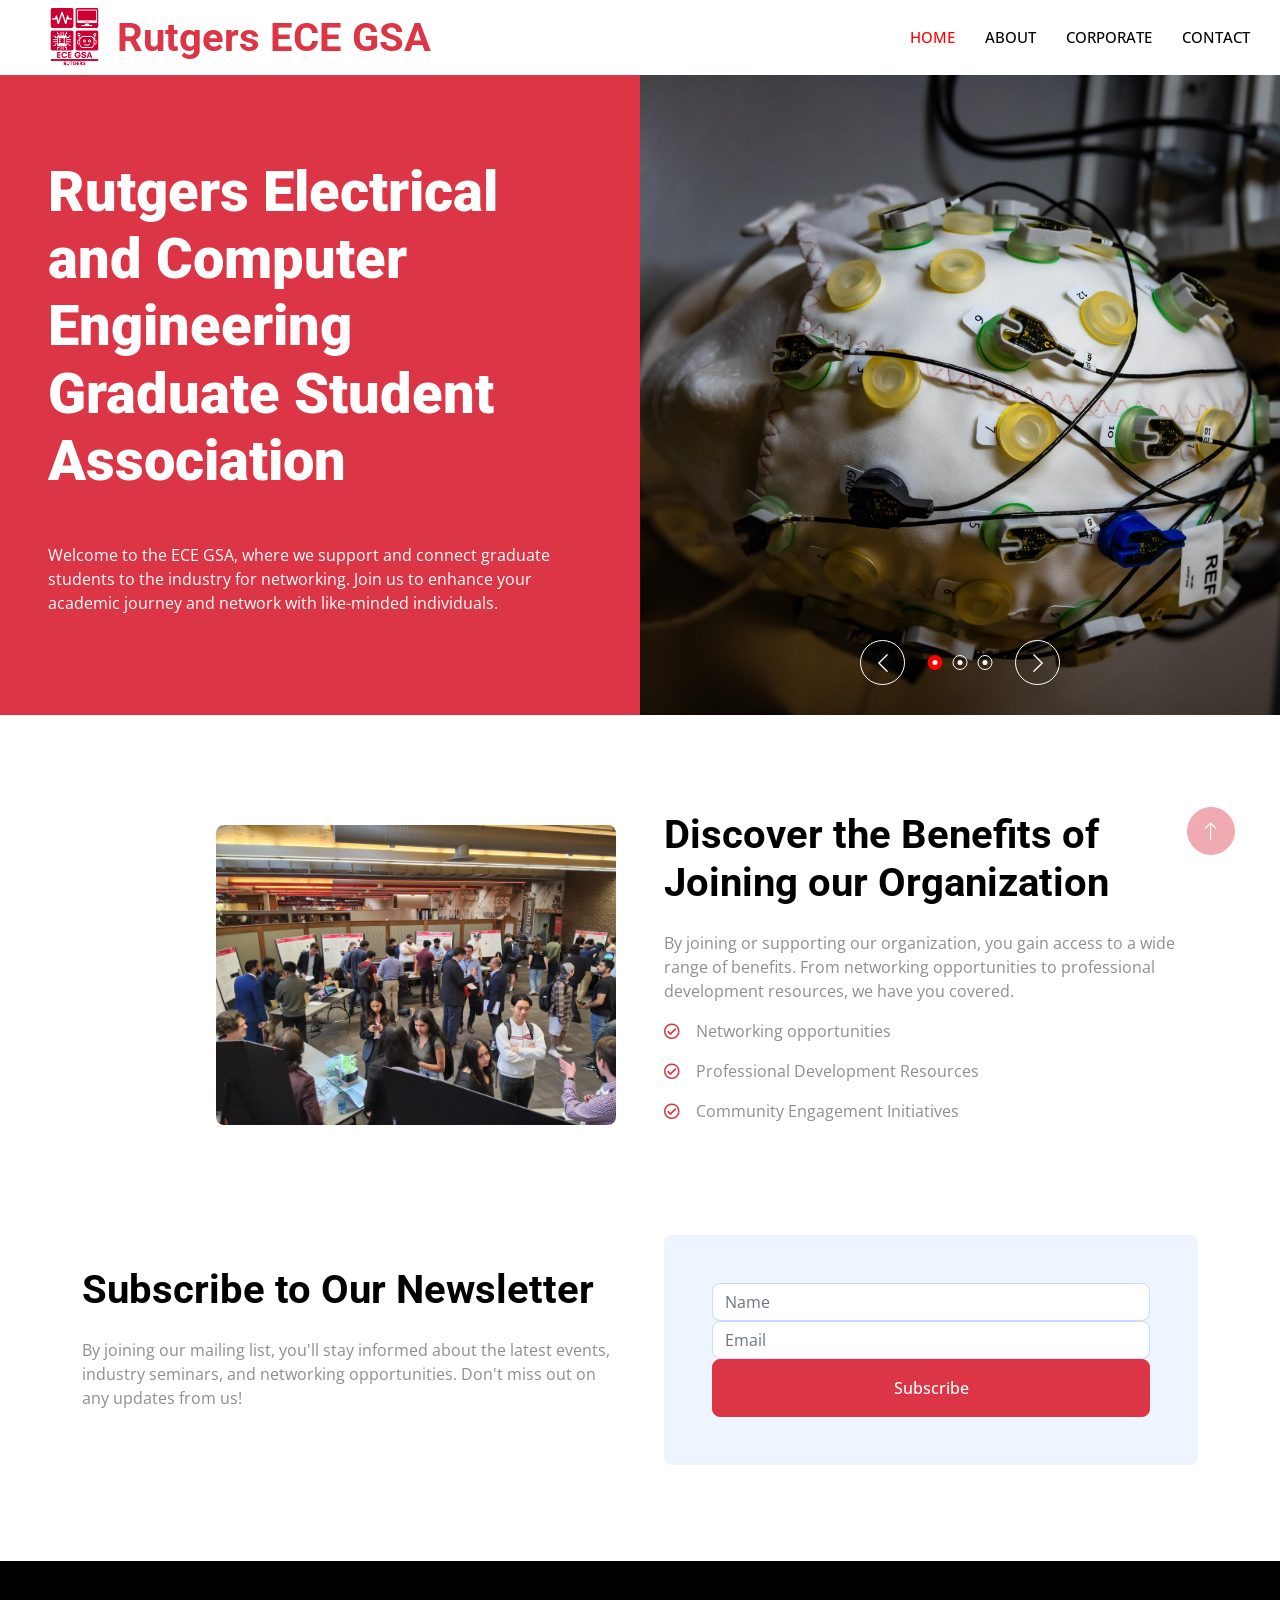
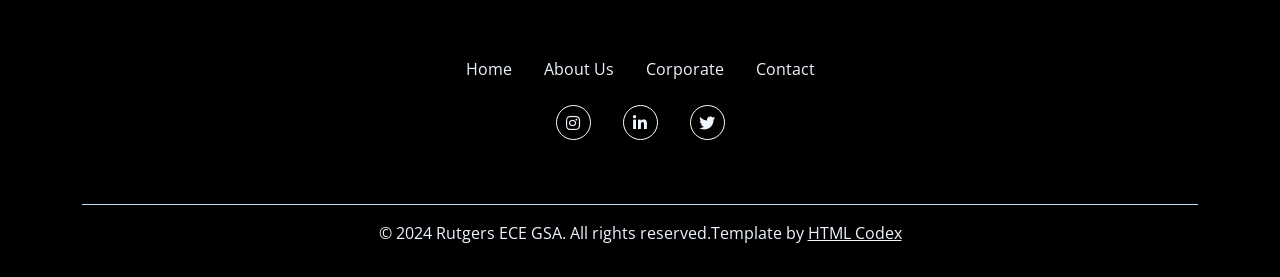
==== index.html @ 7c5e4875 "fix new tab show up bug" ====
<!DOCTYPE html>
<html lang="en">

<head>
    <meta charset="utf-8">
    <title>Rutgers ECE GSA</title>
    <meta content="width=device-width, initial-scale=1.0" name="viewport">
    <meta content="" name="keywords">
    <meta content="" name="description">

    <!-- Favicon -->
    <link href="img/favicon.ico" rel="icon">

    <!-- Google Web Fonts -->
    <link rel="preconnect" href="https://fonts.googleapis.com">
    <link rel="preconnect" href="https://fonts.gstatic.com" crossorigin>
    <link href="https://fonts.googleapis.com/css2?family=Open+Sans:wght@400;500&family=Roboto:wght@500;700;900&display=swap" rel="stylesheet"> 

    <!-- Icon Font Stylesheet -->
    <link href="https://cdnjs.cloudflare.com/ajax/libs/font-awesome/5.10.0/css/all.min.css" rel="stylesheet">
    <link href="https://cdn.jsdelivr.net/npm/bootstrap-icons@1.4.1/font/bootstrap-icons.css" rel="stylesheet">
    <!-- <link href="https://cdn.jsdelivr.net/npm/bootstrap-icons@1.4.1/font/bootstrap-icons.css" rel="stylesheet"> -->

    <!-- Libraries Stylesheet -->
    <link href="lib/animate/animate.min.css" rel="stylesheet">
    <link href="lib/owlcarousel/assets/owl.carousel.min.css" rel="stylesheet">
    <link href="lib/tempusdominus/css/tempusdominus-bootstrap-4.min.css" rel="stylesheet" />

    <!-- Customized Bootstrap Stylesheet -->
    <link href="css/bootstrap.min.css" rel="stylesheet">

    <!-- Template Stylesheet -->
    <link href="css/style.css" rel="stylesheet">
</head>

<body>
    <!-- Spinner Start -->
    <div id="spinner" class="show bg-white position-fixed translate-middle w-100 vh-100 top-50 start-50 d-flex align-items-center justify-content-center">
        <div class="spinner-grow text-danger" style="width: 3rem; height: 3rem;" role="status">
            <span class="sr-only">Loading...</span>
        </div>
    </div>
    <!-- Spinner End -->

    <!-- Navbar Start -->
    <nav class="navbar navbar-expand-lg bg-white navbar-light sticky-top p-0 wow fadeIn" data-wow-delay="0.1s">
        <a href="index.html" class="navbar-brand d-flex align-items-center px-4 px-lg-5">
            <img src="img/ECE GSA-Red.png" alt="Logo" style="height: 60px; width: auto;"> <!-- Replace with your image -->
            <h1 class="m-0 text-danger ms-3">Rutgers ECE GSA</h1>
        </a>
        <button type="button" class="navbar-toggler me-4" data-bs-toggle="collapse" data-bs-target="#navbarCollapse">
            <span class="navbar-toggler-icon"></span>
        </button>
        <div class="collapse navbar-collapse" id="navbarCollapse">
            <div class="navbar-nav ms-auto p-4 p-lg-0">
                <a href="index.html" class="nav-item nav-link active">Home</a>
                <a href="about.html" class="nav-item nav-link">About</a>
                <a href="corporate.html" class="nav-item nav-link">Corporate</a>
                <a href="contact.html" class="nav-item nav-link">Contact</a>
            </div>
        </div>
    </nav>
    <!-- Navbar End -->


    <!-- Header Start -->
    <div class="container-fluid header bg-danger p-0 mb-5">
        <div class="row g-0 align-items-center flex-column-reverse flex-lg-row">
            <div class="col-lg-6 p-5 wow fadeIn" data-wow-delay="0.1s">
                <h1 class="display-4 text-white mb-5">Rutgers Electrical and Computer Engineering Graduate Student Association</h1>
                <div class="text-white mb-1" data-wow-delay="0.5s">
                    <p>Welcome to the ECE GSA, where we support and connect graduate students to the industry for networking. Join us to enhance your academic journey and network with like-minded individuals.</p>
                </div>

            </div>
            <div class="col-lg-6 wow fadeIn" data-wow-delay="0.5s">
                <div class="owl-carousel header-carousel">
                    <div class="owl-carousel-item position-relative">
                        <img class="img-fluid" src="img/pic_from_rutgersECE1.jpg" alt="">
                        <div class="owl-carousel-text">
                            <!-- <h1 class="display-1 text-white mb-0">Cardiology</h1> -->
                        </div>
                    </div>
                    <div class="owl-carousel-item position-relative">
                        <img class="img-fluid" src="img/winlab.jpg" alt="">
                        <div class="owl-carousel-text">
                            <!-- <h1 class="display-1 text-white mb-0">Neurology</h1> -->
                        </div>
                    </div>
                    <div class="owl-carousel-item position-relative">
                        <img class="img-fluid" src="img/research.jpg" alt="">
                        <div class="owl-carousel-text">
                            <!-- <h1 class="display-1 text-white mb-0">Pulmonary</h1> -->
                        </div>
                    </div>
                </div>
            </div>
        </div>
    </div>
    <!-- Header End -->


    <!-- About Start -->
    <div class="container-xxl py-5">
        <div class="container">
            <div class="row g-5">
                <div class="col-lg-6 wow fadeIn" data-wow-delay="0.1s">
                    <div class="d-flex flex-column">
                        <img class="img-fluid rounded w-75 align-self-end" src="img/conference.jpeg" alt="">
                    </div>
                </div>
                <div class="col-lg-6 wow fadeIn" data-wow-delay="0.5s">
                    <h1 class="mb-4">Discover the Benefits of Joining our Organization</h1>
                    <p>By joining or supporting our organization, you gain access to a wide range of benefits. From networking opportunities to professional development resources, we have you covered.</p>
                    <p><i class="far fa-check-circle text-danger me-3"></i>Networking opportunities</p>
                    <p><i class="far fa-check-circle text-danger me-3"></i>Professional Development Resources</p>
                    <p><i class="far fa-check-circle text-danger me-3"></i>Community Engagement Initiatives</p>
                </div>
            </div>
        </div>
    </div>
    <!-- About End -->


    <!-- Newsletter Start -->
    <div class="container-xxl py-5">
        <div class="container">
            <div class="row g-5">
                <div class="col-lg-6 wow fadeInUp" data-wow-delay="0.1s">
                    <h1 class="mb-4">Subscribe to Our Newsletter</h1>
                    <p class="mb-4">By joining our mailing list, you'll stay informed about the latest events, industry seminars, and networking opportunities. Don't miss out on any updates from us!</p>
                </div>
                <div class="col-lg-6 wow fadeInUp" data-wow-delay="0.5s">
                    <div class="bg-light rounded h-100 d-flex align-items-center p-5">
                        <div id="mlb2-17141264" class="ml-form-embedContainer ml-subscribe-form ml-subscribe-form-17141264 w-100">
                            <div class="ml-form-align-center">
                                <div class="ml-form-embedWrapper embedForm">
                                    <div class="ml-form-embedBody ml-form-embedBodyDefault row-form">
                                        <form id="subscribeForm" class="ml-block-form" action="https://assets.mailerlite.com/jsonp/990956/forms/129483311116452917/subscribe" method="post">
                                            <div class="ml-form-formContent">
                                                <div class="ml-form-fieldRow">
                                                    <div class="ml-field-group ml-field-name">
                                                        <input aria-label="name" type="text" class="form-control" name="fields[name]" placeholder="Name" autocomplete="given-name">
                                                    </div>
                                                </div>
                                                <div class="ml-form-fieldRow ml-last-item">
                                                    <div class="ml-field-group ml-field-email ml-validate-email ml-validate-required">
                                                        <input aria-label="email" aria-required="true" type="email" class="form-control" name="fields[email]" placeholder="Email" autocomplete="email">
                                                    </div>
                                                </div>
                                            </div>
                                            <div class="ml-form-embedSubmit">
                                                <button type="submit" class="btn btn-danger w-100 py-3">Subscribe</button>
                                            </div>
                                        </form>
                                    </div>
                                    <div id="thankYouMessage" class="ml-form-successBody row-success" style="display: none;">
                                        <div class="ml-form-successContent">
                                            <h4>Thank you!</h4>
                                            <p>You have successfully subscribed to the Rutgers ECE GSA newsletter.</p>
                                        </div>
                                    </div>
                                </div>
                            </div>
                        </div>
                        <script src="https://groot.mailerlite.com/js/w/webforms.min.js?v2d8fb22bb5b3677f161552cd9e774127" type="text/javascript"></script>
                    </div>
                </div>
            </div>
        </div>
    </div>

    <!-- Custom JavaScript -->
    <script>
        document.getElementById("subscribeForm").addEventListener("submit", function(event) {
            event.preventDefault(); // Prevent default form submission

            // Collect form data
            const formData = new FormData(this);

            // Send form data using Fetch API
            fetch(this.action, {
                method: 'POST',
                body: formData,
                headers: {
                    'Accept': 'application/json'
                }
            })
            .then(response => response.json())
            .then(data => {
                if (data.success) {
                    // Hide the form
                    document.querySelector(".ml-form-embedBody").style.display = "none";
                    
                    // Show the thank you message
                    document.getElementById("thankYouMessage").style.display = "block";
                } else {
                    alert("There was an issue with your submission. Please try again.");
                }
            })
            .catch(error => {
                console.error('Error:', error);
                alert("There was an error submitting the form.");
            });
        });
    </script>



    <!-- Footer Start -->
    <div class="container-fluid bg-dark text-light footer mt-5 pt-5 wow fadeIn" data-wow-delay="0.1s">
        <div class="container py-5">
            <div class="d-flex justify-content-center mb-4">
                <a class="text-light mx-3" href="index.html">Home</a>
                <a class="text-light mx-3" href="about.html">About Us</a>
                <a class="text-light mx-3" href="corporate.html">Corporate</a>
                <a class="text-light mx-3" href="contact.html">Contact</a>
            </div>
            <div class="d-flex justify-content-center">
                <a class="btn btn-outline-light btn-social rounded-circle mx-3" href="https://www.instagram.com/rutgersecegsa/"><i class="fab fa-instagram"></i></a>
                <a class="btn btn-outline-light btn-social rounded-circle mx-3" href="https://www.linkedin.com/in/rutgersecegsa/"><i class="fab fa-linkedin-in"></i></a>
                <a class="btn btn-outline-light btn-social rounded-circle mx-3" href="https://x.com/Rutgersecegsa"><i class="fab fa-twitter"></i></a>
            </div>
        </div>
        <div class="container py-3">
            <div class="d-flex justify-content-center border-top pt-3">
                <p class="mb-0">&copy; 2024 Rutgers ECE GSA. All rights reserved.</p>
                <p>Template by <a href="https://htmlcodex.com" style="text-decoration: underline; color: inherit;">HTML Codex</a></p>
            </div>
        </div>
    </div>
    
    <!-- Footer End -->


    <!-- Back to Top -->
    <a href="#" class="btn btn-lg btn-danger btn-lg-square rounded-circle back-to-top"><i class="bi bi-arrow-up"></i></a>


    <!-- JavaScript Libraries -->
    <script src="https://code.jquery.com/jquery-3.4.1.min.js"></script>
    <script src="https://cdn.jsdelivr.net/npm/bootstrap@5.0.0/dist/js/bootstrap.bundle.min.js"></script>
    <script src="lib/wow/wow.min.js"></script>
    <script src="lib/easing/easing.min.js"></script>
    <script src="lib/waypoints/waypoints.min.js"></script>
    <script src="lib/counterup/counterup.min.js"></script>
    <script src="lib/owlcarousel/owl.carousel.min.js"></script>
    <script src="lib/tempusdominus/js/moment.min.js"></script>
    <script src="lib/tempusdominus/js/moment-timezone.min.js"></script>
    <script src="lib/tempusdominus/js/tempusdominus-bootstrap-4.min.js"></script>

    <!-- Template Javascript -->
    <script src="js/main.js"></script>
</body>

</html>
---- css/style.css ----
/********** Template CSS **********/
:root {
    --primary: #0463FA;
    --light: #EFF5FF;
    --dark: #000000;
    --danger: red; 
}

.bg-dark {
    background-color: #000000 !important; /* Set to black */
}

h1, h5 {
    color: #000000;
}

.email {
    font-size: 13px;
}

.profile-size {
    width: 500px;
    height: 600px;
}

.fw-medium {
    font-weight: 500 !important;
}

.fw-bold {
    font-weight: 700 !important;
}

.fw-black {
    font-weight: 900 !important;
}

.back-to-top {
    position: fixed;
    display: none;
    right: 45px;
    bottom: 45px;
    z-index: 99;
}


/*** Spinner ***/
#spinner {
    opacity: 0;
    visibility: hidden;
    transition: opacity .5s ease-out, visibility 0s linear .5s;
    z-index: 99999;
}

#spinner.show {
    transition: opacity .5s ease-out, visibility 0s linear 0s;
    visibility: visible;
    opacity: 1;
}


/*** Button ***/
.btn {
    font-weight: 500;
    transition: .5s;
}

.btn.btn-primary,
.btn.btn-secondary {
    color: #FFFFFF;
}

.btn-square {
    width: 38px;
    height: 38px;
}

.btn-sm-square {
    width: 32px;
    height: 32px;
}

.btn-lg-square {
    width: 48px;
    height: 48px;
}

.btn-square,
.btn-sm-square,
.btn-lg-square {
    padding: 0;
    display: flex;
    align-items: center;
    justify-content: center;
    font-weight: normal;
}


/*** Navbar ***/
.navbar .dropdown-toggle::after {
    border: none;
    content: "\f107";
    font-family: "Font Awesome 5 Free";
    font-weight: 900;
    vertical-align: middle;
    margin-left: 8px;
}

.navbar .navbar-nav .nav-link {
    margin-right: 30px;
    padding: 25px 0;
    color: #FFFFFF;
    font-size: 15px;
    font-weight: 500;
    text-transform: uppercase;
    outline: none;
}

.navbar .navbar-nav .nav-link:hover,
.navbar .navbar-nav .nav-link.active {
    color: var(--danger);
}

@media (max-width: 991.98px) {
    .navbar .navbar-nav .nav-link  {
        margin-right: 0;
        padding: 10px 0;
    }

    .navbar .navbar-nav {
        border-top: 1px solid #EEEEEE;
    }
}

.navbar .navbar-brand,
.navbar a.btn {
    height: 75px;
}

.navbar .navbar-nav .nav-link {
    color: var(--dark);
    font-weight: 500;
}

.navbar.sticky-top {
    top: -100px;
    transition: .5s;
}

@media (min-width: 992px) {
    .navbar .nav-item .dropdown-menu {
        display: block;
        border: none;
        margin-top: 0;
        top: 150%;
        opacity: 0;
        visibility: hidden;
        transition: .5s;
    }

    .navbar .nav-item:hover .dropdown-menu {
        top: 100%;
        visibility: visible;
        transition: .5s;
        opacity: 1;
    }
}


/*** Header ***/
.header-carousel .owl-carousel-text {
    position: absolute;
    width: 100%;
    height: 100%;
    padding: 3rem;
    top: 0;
    left: 0;
    display: flex;
    align-items: center;
    justify-content: center;
    text-shadow: 0 0 30px rgba(0, 0, 0, .1);
}

.header-carousel .owl-nav {
    position: absolute;
    width: 200px;
    height: 45px;
    bottom: 30px;
    left: 50%;
    transform: translateX(-50%);
    display: flex;
    justify-content: space-between;
}

.header-carousel .owl-nav .owl-prev,
.header-carousel .owl-nav .owl-next {
    width: 45px;
    height: 45px;
    display: flex;
    align-items: center;
    justify-content: center;
    color: #FFFFFF;
    background: transparent;
    border: 1px solid #FFFFFF;
    border-radius: 45px;
    font-size: 22px;
    transition: .5s;
}

.header-carousel .owl-nav .owl-prev:hover,
.header-carousel .owl-nav .owl-next:hover {
    background: var(--danger);
    border-color: var(--danger);
}

.header-carousel .owl-dots {
    position: absolute;
    height: 45px;
    bottom: 30px;
    left: 50%;
    transform: translateX(-50%);
    display: flex;
    align-items: center;
    justify-content: center;
}

.header-carousel .owl-dot {
    position: relative;
    display: inline-block;
    margin: 0 5px;
    width: 15px;
    height: 15px;
    background: transparent;
    border: 1px solid #FFFFFF;
    border-radius: 15px;
    transition: .5s;
}

.header-carousel .owl-dot::after {
    position: absolute;
    content: "";
    width: 5px;
    height: 5px;
    top: 4px;
    left: 4px;
    background: #FFFFFF;
    border-radius: 5px;
}

.header-carousel .owl-dot.active {
    background: var(--danger);
    border-color: var(--danger);
}

.page-header {
    position: relative;
    background: url(../img/header-aboutUs.jpg) top center no-repeat;
    background-size: cover;
    text-shadow: 0 0 30px rgba(0, 0, 0, .1);
    display: flex;
    align-items: center;
    justify-content: center;
    text-align: center;
}

.page-header::before {
    content: "";
    position: absolute;
    top: 0;
    left: 0;
    width: 100%;
    height: 100%;
    background: rgba(0, 0, 0, 0.5); /* Adjust the opacity as needed */
    z-index: 1;
}

.page-header .container {
    position: relative;
    z-index: 2;
    display: flex;
    flex-direction: column;
    align-items: center;
}

.corporate-header {
    background: url(../img/header-corporate.jpg) top center no-repeat;
    background-size: cover;
}

.contact-header {
    background: url(../img/header-contact.png) top center no-repeat;
    background-size: cover;
}

.breadcrumb-item + .breadcrumb-item::before {
    color: var(--light);
}


.logo-spacing {
    padding: 10px; /* Adjust padding as needed */
    max-width: 100%;
    height: auto;
}

.container .row {
    display: flex;
    flex-wrap: wrap;
    justify-content: center;
    align-items: center;
}

@media (max-width: 991.98px) {
    .logo-spacing {
        padding: 5px; /* Adjust padding as needed for smaller screens */
        max-width: 50%; /* Reduce size on smaller screens */
    }
}

@media (max-width: 767.98px) {
    .logo-spacing {
        padding: 2px; /* Further reduce padding for very small screens */
        max-width: 50%; /* Further reduce size for very small screens */
    }
}


/*** Service ***/
.service-item {
    transition: .5s;
}

.service-item:hover {
    margin-top: -10px;
    box-shadow: 0 .5rem 1.5rem rgba(0, 0, 0, .08);
}

.service-item .btn {
    width: 40px;
    height: 40px;
    display: inline-flex;
    align-items: center;
    background: #FFFFFF;
    border-radius: 40px;
    white-space: nowrap;
    overflow: hidden;
    transition: .5s;
}

.service-item:hover .btn {
    width: 140px;
}

/* add */
.logo-spacing {
    margin: 0 20px; /* Adjust this value to increase or decrease spacing */
}


/*** Feature ***/
@media (min-width: 992px) {
    .container.feature {
        max-width: 100% !important;
    }

    .feature-text  {
        padding-left: calc(((100% - 960px) / 2) + .75rem);
    }
}

@media (min-width: 1200px) {
    .feature-text  {
        padding-left: calc(((100% - 1140px) / 2) + .75rem);
    }
}

@media (min-width: 1400px) {
    .feature-text  {
        padding-left: calc(((100% - 1320px) / 2) + .75rem);
    }
}


/*** Team ***/
.team-item img {
    position: relative;
    top: 0;
    transition: .5s;
}

.team-item:hover img {
    top: -30px;
}

.team-item .team-text {
    position: relative;
    height: 100px;
    transition: .5s;
}

.team-item:hover .team-text {
    margin-top: -60px;
    height: 160px;
}

.team-item .team-text .team-social {
    opacity: 0;
    transition: .5s;
}

.team-item:hover .team-text .team-social {
    opacity: 1;
}

.team-item .team-social .btn {
    display: inline-flex;
    color: var(--danger);
    background: #FFFFFF;
    border-radius: 40px;
}

.team-item .team-social .btn:hover {
    color: #FFFFFF;
    background: var(--danger);
}


/*** Appointment ***/
.bootstrap-datetimepicker-widget.bottom {
    top: auto !important;
}

.bootstrap-datetimepicker-widget .table * {
    border-bottom-width: 0px;
}

.bootstrap-datetimepicker-widget .table th {
    font-weight: 500;
}

.bootstrap-datetimepicker-widget.dropdown-menu {
    padding: 10px;
    border-radius: 2px;
}

.bootstrap-datetimepicker-widget table td.active,
.bootstrap-datetimepicker-widget table td.active:hover {
    background: var(--danger);
}

.bootstrap-datetimepicker-widget table td.today::before {
    border-bottom-color: var(--danger);
}


/*** Testimonial ***/
.testimonial-carousel::before {
    position: absolute;
    content: "";
    top: 0;
    left: 0;
    height: 100%;
    width: 0;
    background: linear-gradient(to right, rgba(255, 255, 255, 1) 0%, rgba(255, 255, 255, 0) 100%);
    z-index: 1;
}

.testimonial-carousel::after {
    position: absolute;
    content: "";
    top: 0;
    right: 0;
    height: 100%;
    width: 0;
    background: linear-gradient(to left, rgba(255, 255, 255, 1) 0%, rgba(255, 255, 255, 0) 100%);
    z-index: 1;
}

@media (min-width: 768px) {
    .testimonial-carousel::before,
    .testimonial-carousel::after {
        width: 200px;
    }
}

@media (min-width: 992px) {
    .testimonial-carousel::before,
    .testimonial-carousel::after {
        width: 300px;
    }
}

.testimonial-carousel .owl-item .testimonial-text {
    background: var(--light);
    transform: scale(.8);
    transition: .5s;
}

.testimonial-carousel .owl-item.center .testimonial-text {
    background: var(--danger);
    transform: scale(1);
}

.testimonial-carousel .owl-item .testimonial-text *,
.testimonial-carousel .owl-item .testimonial-item img {
    transition: .5s;
}

.testimonial-carousel .owl-item.center .testimonial-text * {
    color: var(--light) !important;
}

.testimonial-carousel .owl-item.center .testimonial-item img {
    background: var(--danger) !important;
} 

.testimonial-carousel .owl-nav {
    position: absolute;
    width: 350px;
    top: 15px;
    left: 50%;
    transform: translateX(-50%);
    display: flex;
    justify-content: space-between;
    opacity: 0;
    transition: .5s;
    z-index: 1;
}

.testimonial-carousel:hover .owl-nav {
    width: 300px;
    opacity: 1;
}

.testimonial-carousel .owl-nav .owl-prev,
.testimonial-carousel .owl-nav .owl-next {
    position: relative;
    color: var(--danger);
    font-size: 45px;
    transition: .5s;
}

.testimonial-carousel .owl-nav .owl-prev:hover,
.testimonial-carousel .owl-nav .owl-next:hover {
    color: var(--dark);
}


/*** Footer ***/
.footer .btn.btn-social {
    margin-right: 5px;
    width: 35px;
    height: 35px;
    display: flex;
    align-items: center;
    justify-content: center;
    color: var(--light);
    border: 1px solid #FFFFFF;
    transition: .3s;
}

.footer .btn.btn-social:hover {
    color: var(--danger);
}

.footer .btn.btn-link {
    display: block;
    margin-bottom: 5px;
    padding: 0;
    text-align: left;
    color: #FFFFFF;
    font-size: 15px;
    font-weight: normal;
    text-transform: capitalize;
    transition: .3s;
}

.footer .btn.btn-link::before {
    position: relative;
    content: "\f105";
    font-family: "Font Awesome 5 Free";
    font-weight: 900;
    margin-right: 10px;
}

.footer .btn.btn-link:hover {
    color: var(--danger);
    letter-spacing: 1px;
    box-shadow: none;
}

.footer .copyright {
    padding: 25px 0;
    font-size: 15px;
    border-top: 1px solid rgba(256, 256, 256, .1);
}

.footer .copyright a {
    color: var(--light);
}

.footer .copyright a:hover {
    color: var(--danger);
}
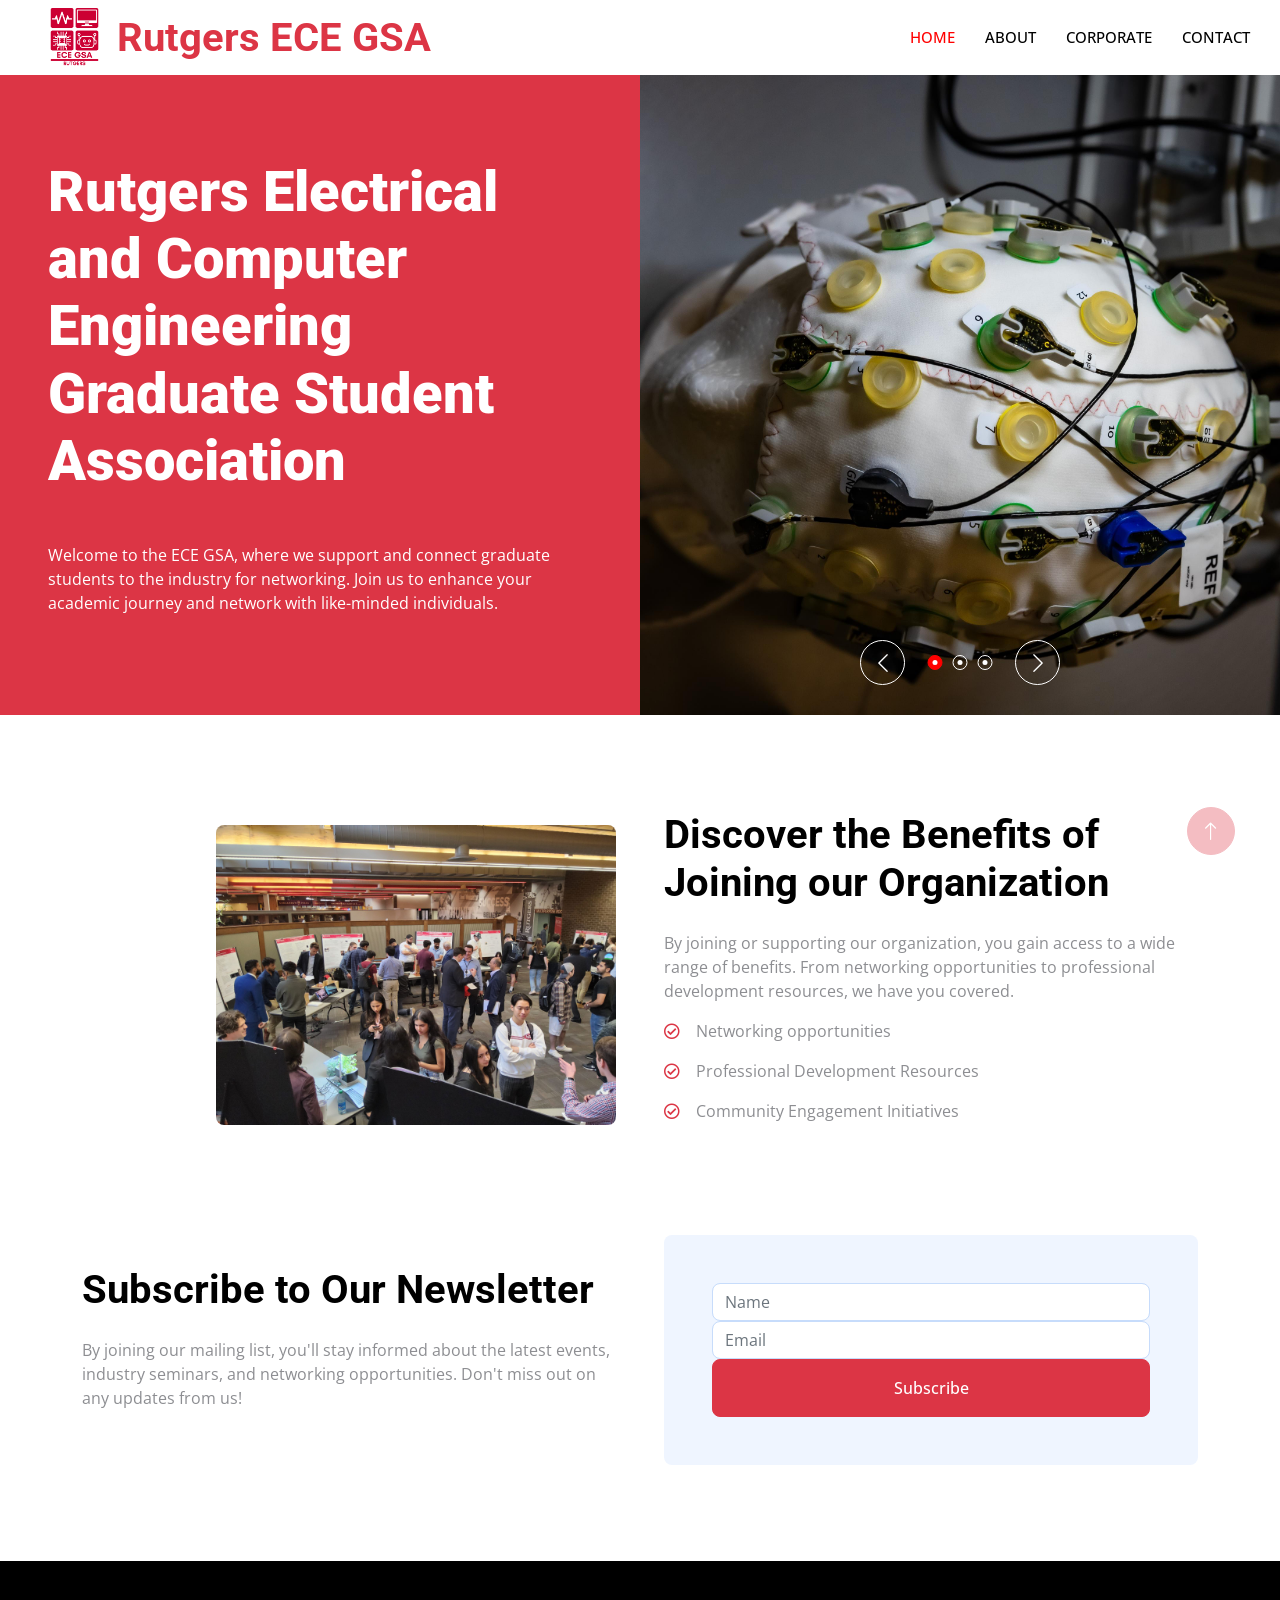
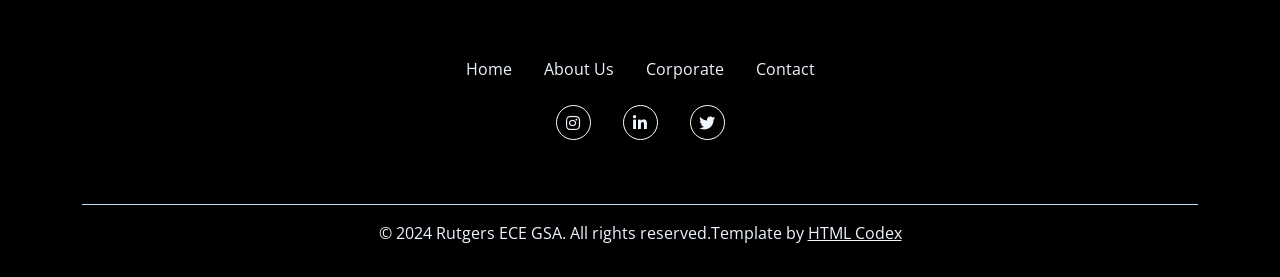
==== commit b64a290c: "fix logo size" ====
--- a/index.html
+++ b/index.html
@@ -43,7 +43,7 @@
     <!-- Spinner End -->
 
     <!-- Navbar Start -->
-    <nav class="navbar navbar-expand-lg bg-white navbar-light sticky-top p-0 wow fadeIn" data-wow-delay="0.1s">
+    <nav class="navbar navbar-expand-md bg-white navbar-light sticky-top p-0 wow fadeIn" data-wow-delay="0.1s">
         <a href="index.html" class="navbar-brand d-flex align-items-center px-4 px-lg-5">
             <img src="img/ECE GSA-Red.png" alt="Logo" style="height: 60px; width: auto;"> <!-- Replace with your image -->
             <h1 class="m-0 text-danger ms-3">Rutgers ECE GSA</h1>
--- a/css/style.css
+++ b/css/style.css
@@ -601,4 +601,15 @@
 
 .footer .copyright a:hover {
     color: var(--danger);
+}
+
+@media (max-width: 576px) {
+    .navbar-brand img {
+        height: 40px; /* Adjust this value if needed */
+        width: auto;
+    }
+
+    .navbar-brand h1 {
+        font-size: 1.5rem; /* Adjust font size if necessary */
+    }
 }
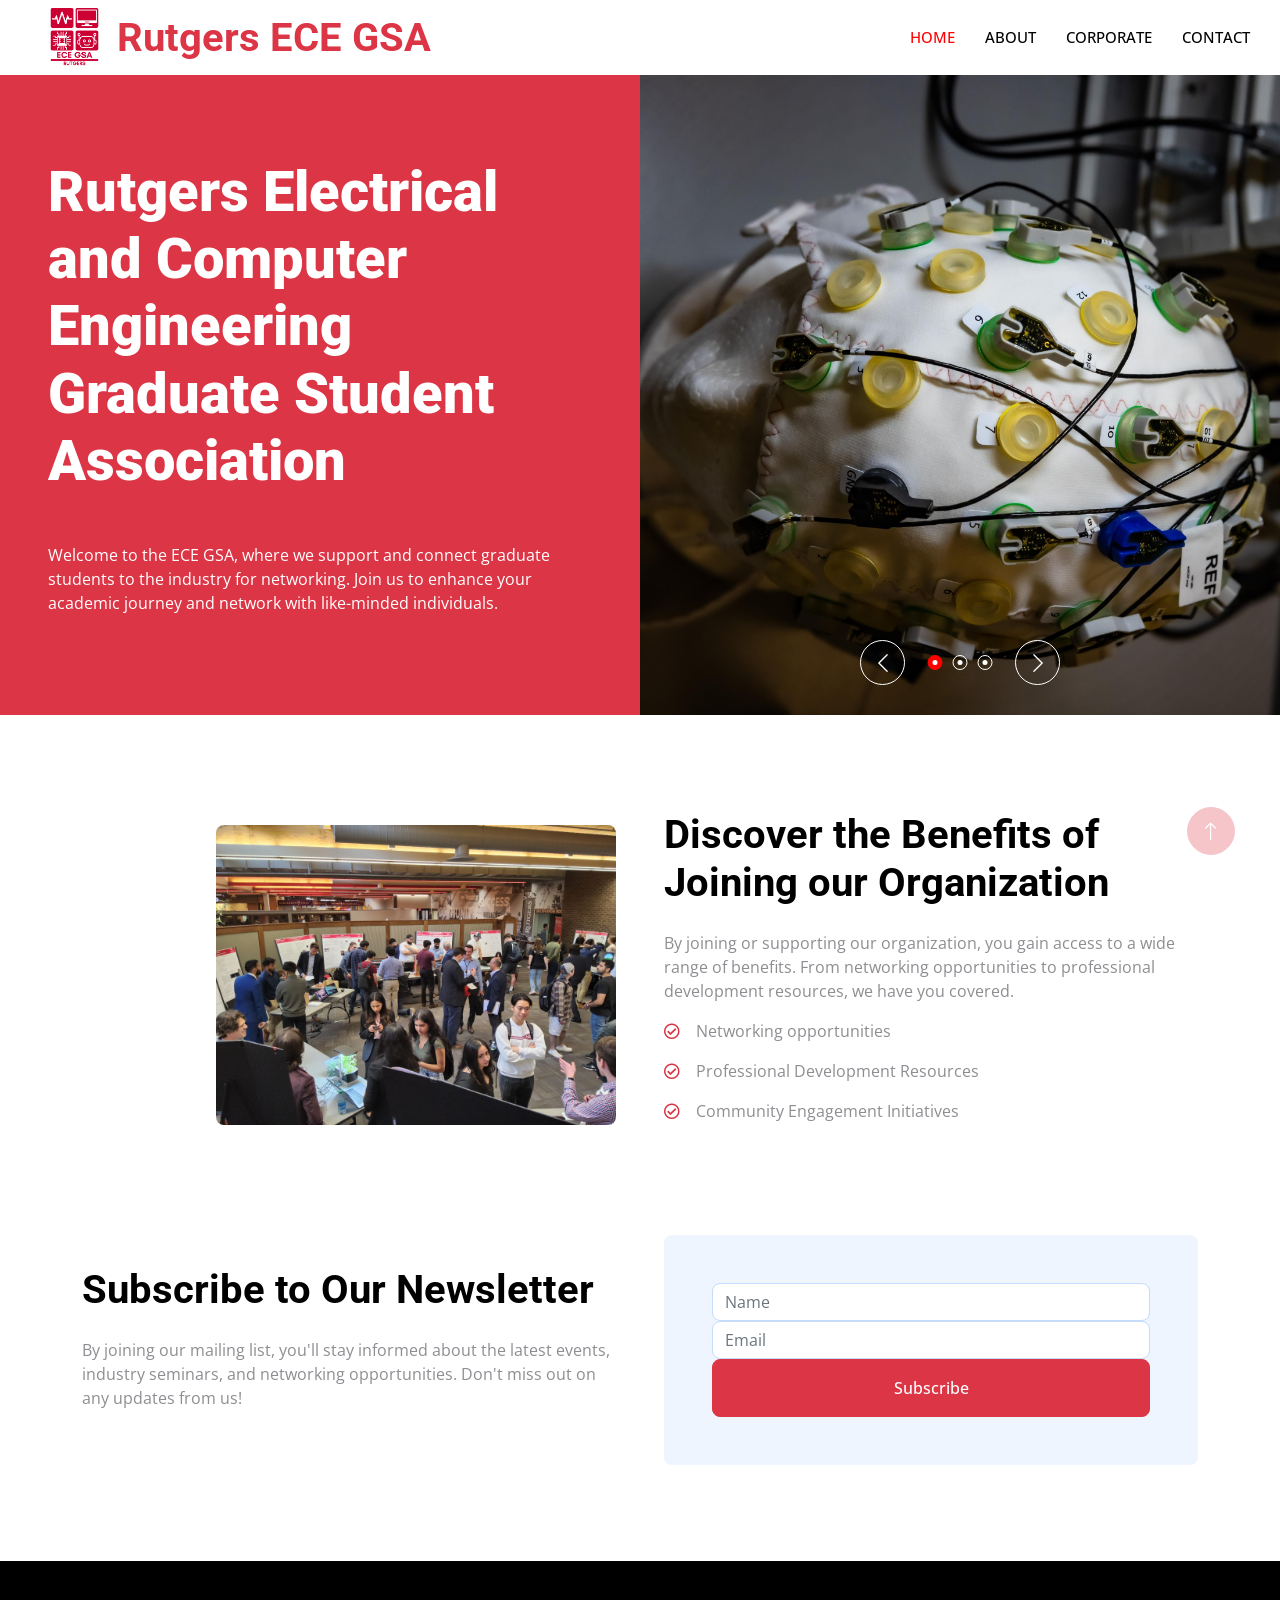
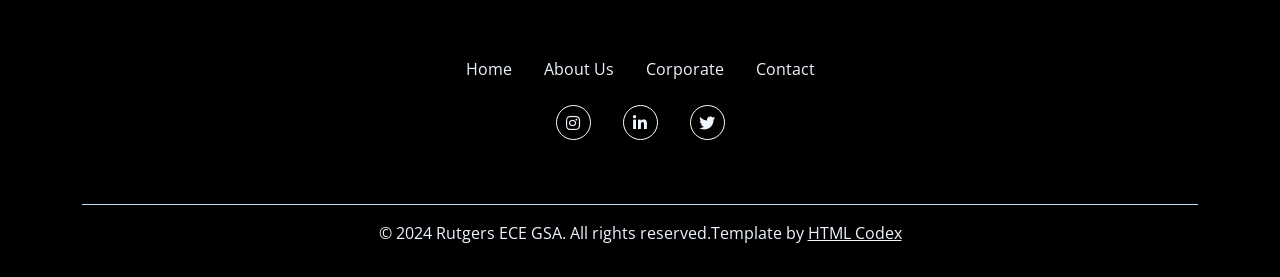
==== commit cea5d2f4: "update CS pic and replace index image" ====
--- a/index.html
+++ b/index.html
@@ -88,7 +88,7 @@
                         </div>
                     </div>
                     <div class="owl-carousel-item position-relative">
-                        <img class="img-fluid" src="img/research.jpg" alt="">
+                        <img class="img-fluid" src="img/orientation.jpg" alt="">
                         <div class="owl-carousel-text">
                             <!-- <h1 class="display-1 text-white mb-0">Pulmonary</h1> -->
                         </div>
--- a/css/style.css
+++ b/css/style.css
@@ -129,6 +129,29 @@
 
     .navbar .navbar-nav {
         border-top: 1px solid #EEEEEE;
+    }
+}
+
+@media (max-width: 576px) {
+    .navbar-brand {
+        display: flex;
+        align-items: center;
+        justify-content: flex-start; /* Align logo and text tightly */
+        width: 100%; /* Ensure the brand container takes full width */
+    }
+
+    .navbar-brand img {
+        height: 30px; /* Adjust logo size */
+        width: auto;
+    }
+
+    .navbar-brand h1 {
+        font-size: 1.25rem; /* Adjust font size */
+        margin-left: 0; /* No spacing between logo and text */
+    }
+
+    .navbar-toggler {
+        margin-left: auto; /* Push the toggler button to the right */
     }
 }
 
@@ -601,15 +624,4 @@
 
 .footer .copyright a:hover {
     color: var(--danger);
-}
-
-@media (max-width: 576px) {
-    .navbar-brand img {
-        height: 40px; /* Adjust this value if needed */
-        width: auto;
-    }
-
-    .navbar-brand h1 {
-        font-size: 1.5rem; /* Adjust font size if necessary */
-    }
 }
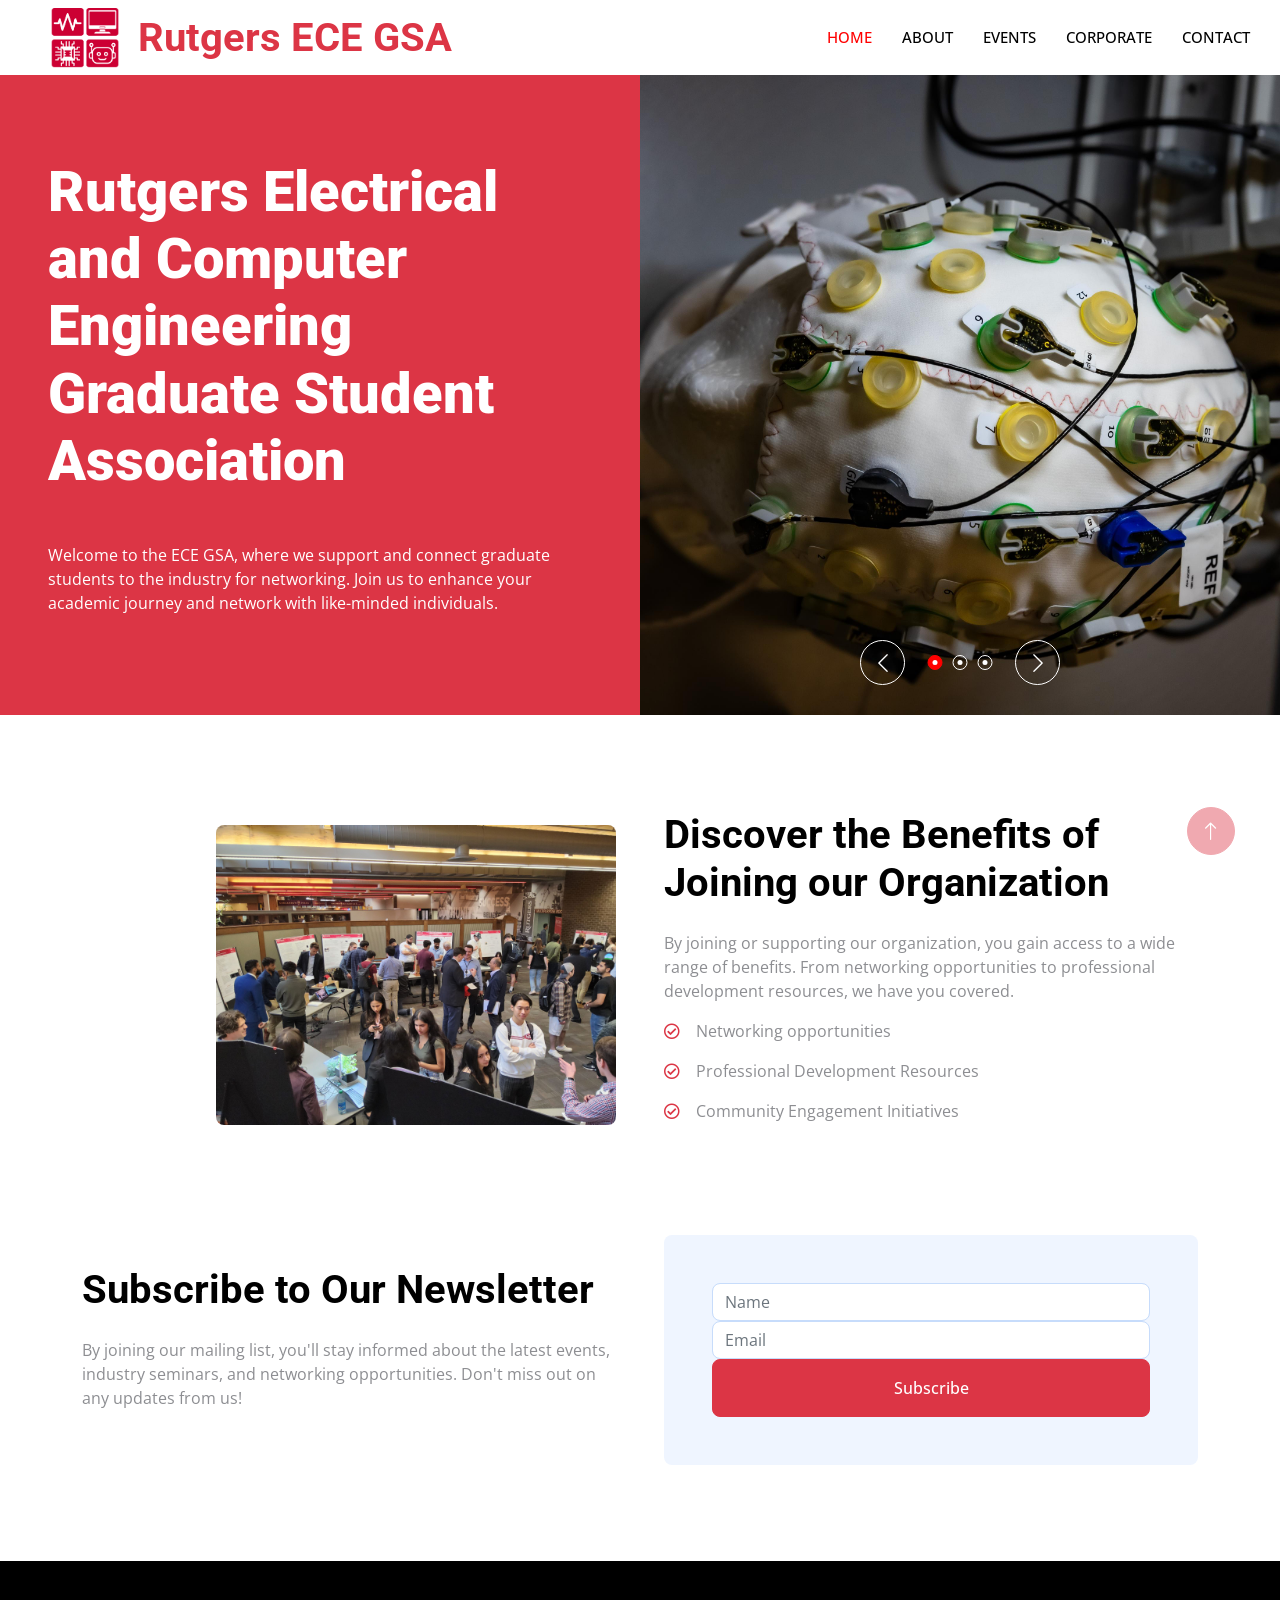
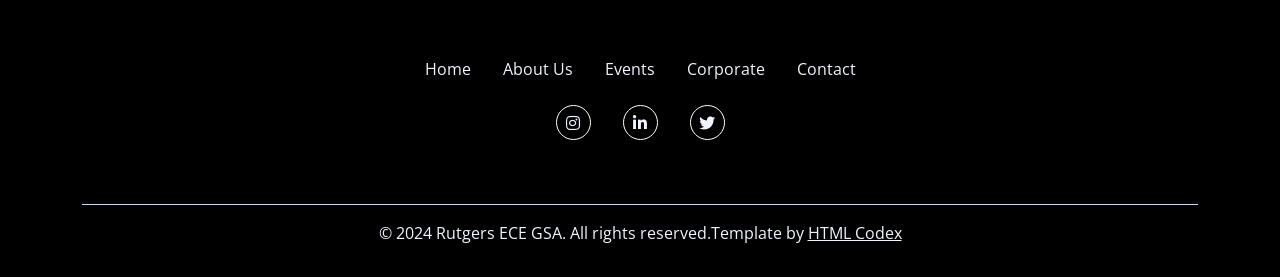
==== commit b043b92e: "relocate aboutUs and add favicon" ====
--- a/index.html
+++ b/index.html
@@ -9,7 +9,7 @@
     <meta content="" name="description">
 
     <!-- Favicon -->
-    <link href="img/favicon.ico" rel="icon">
+    <link rel="icon" href="img/favicon.ico" sizes="32x32" type="image/x-icon">
 
     <!-- Google Web Fonts -->
     <link rel="preconnect" href="https://fonts.googleapis.com">
@@ -55,6 +55,7 @@
             <div class="navbar-nav ms-auto p-4 p-lg-0">
                 <a href="index.html" class="nav-item nav-link active">Home</a>
                 <a href="about.html" class="nav-item nav-link">About</a>
+                <a href="event.html" class="nav-item nav-link">Events</a>
                 <a href="corporate.html" class="nav-item nav-link">Corporate</a>
                 <a href="contact.html" class="nav-item nav-link">Contact</a>
             </div>
@@ -213,6 +214,7 @@
             <div class="d-flex justify-content-center mb-4">
                 <a class="text-light mx-3" href="index.html">Home</a>
                 <a class="text-light mx-3" href="about.html">About Us</a>
+                <a class="text-light mx-3" href="event.html">Events</a>
                 <a class="text-light mx-3" href="corporate.html">Corporate</a>
                 <a class="text-light mx-3" href="contact.html">Contact</a>
             </div>
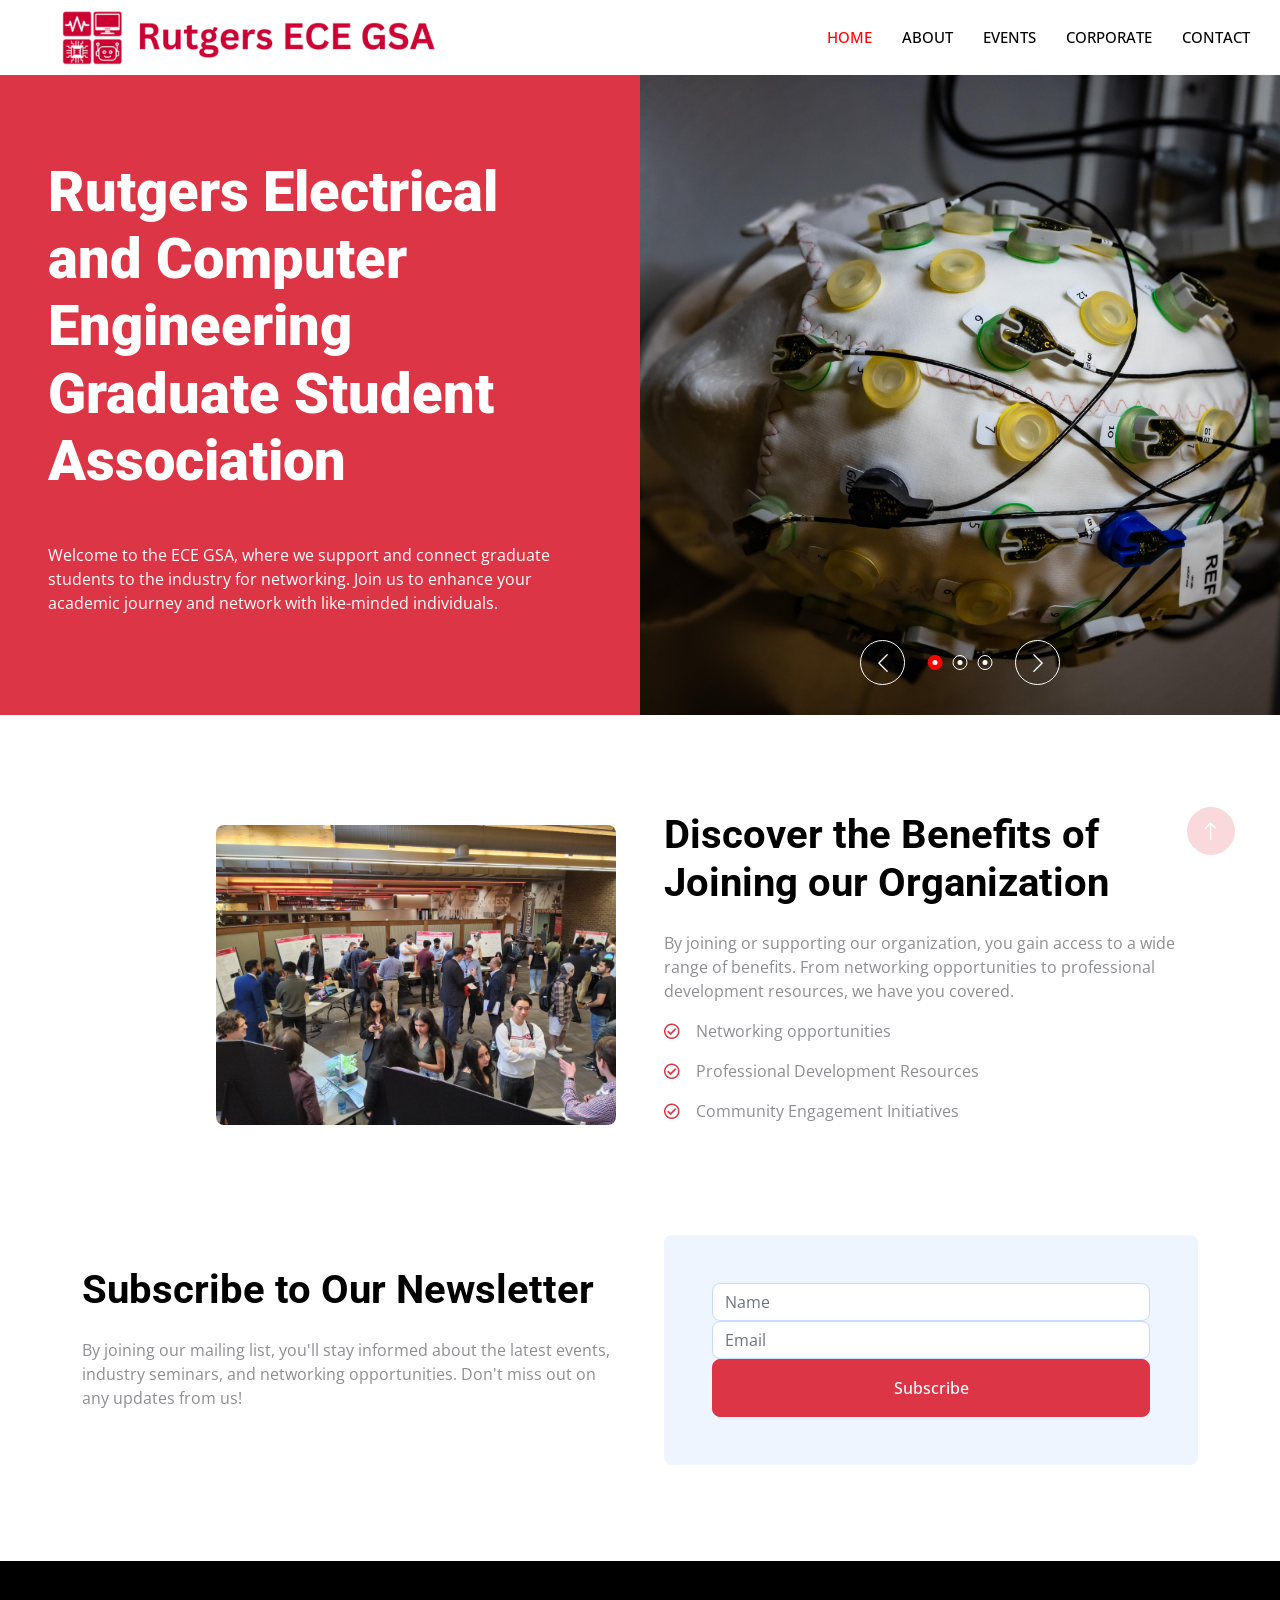
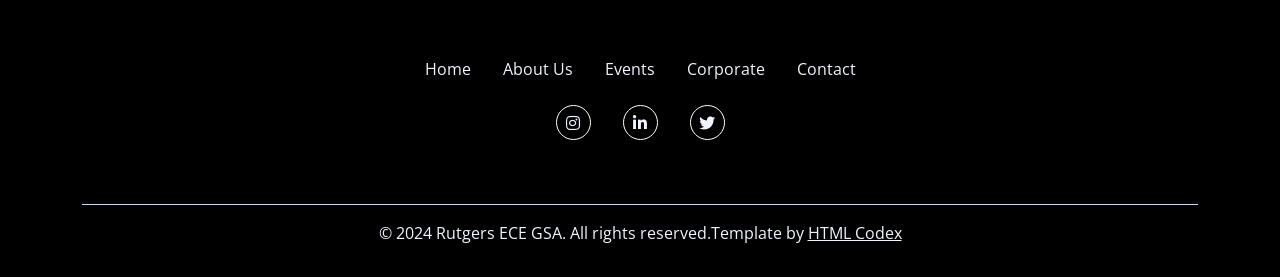
==== commit 0e7078b4: "change logo + text to logo" ====
--- a/index.html
+++ b/index.html
@@ -45,8 +45,8 @@
     <!-- Navbar Start -->
     <nav class="navbar navbar-expand-md bg-white navbar-light sticky-top p-0 wow fadeIn" data-wow-delay="0.1s">
         <a href="index.html" class="navbar-brand d-flex align-items-center px-4 px-lg-5">
-            <img src="img/ECE GSA-Red.png" alt="Logo" style="height: 60px; width: auto;"> <!-- Replace with your image -->
-            <h1 class="m-0 text-danger ms-3">Rutgers ECE GSA</h1>
+            <img src="img/logo_ece_gsa.png" alt="Logo" style="height: 80px; width: auto;">
+            <!-- <h1 class="m-0 text-danger ms-3">Rutgers ECE GSA</h1> -->
         </a>
         <button type="button" class="navbar-toggler me-4" data-bs-toggle="collapse" data-bs-target="#navbarCollapse">
             <span class="navbar-toggler-icon"></span>
--- a/css/style.css
+++ b/css/style.css
@@ -129,29 +129,6 @@
 
     .navbar .navbar-nav {
         border-top: 1px solid #EEEEEE;
-    }
-}
-
-@media (max-width: 576px) {
-    .navbar-brand {
-        display: flex;
-        align-items: center;
-        justify-content: flex-start; /* Align logo and text tightly */
-        width: 100%; /* Ensure the brand container takes full width */
-    }
-
-    .navbar-brand img {
-        height: 30px; /* Adjust logo size */
-        width: auto;
-    }
-
-    .navbar-brand h1 {
-        font-size: 1.25rem; /* Adjust font size */
-        margin-left: 0; /* No spacing between logo and text */
-    }
-
-    .navbar-toggler {
-        margin-left: auto; /* Push the toggler button to the right */
     }
 }
 
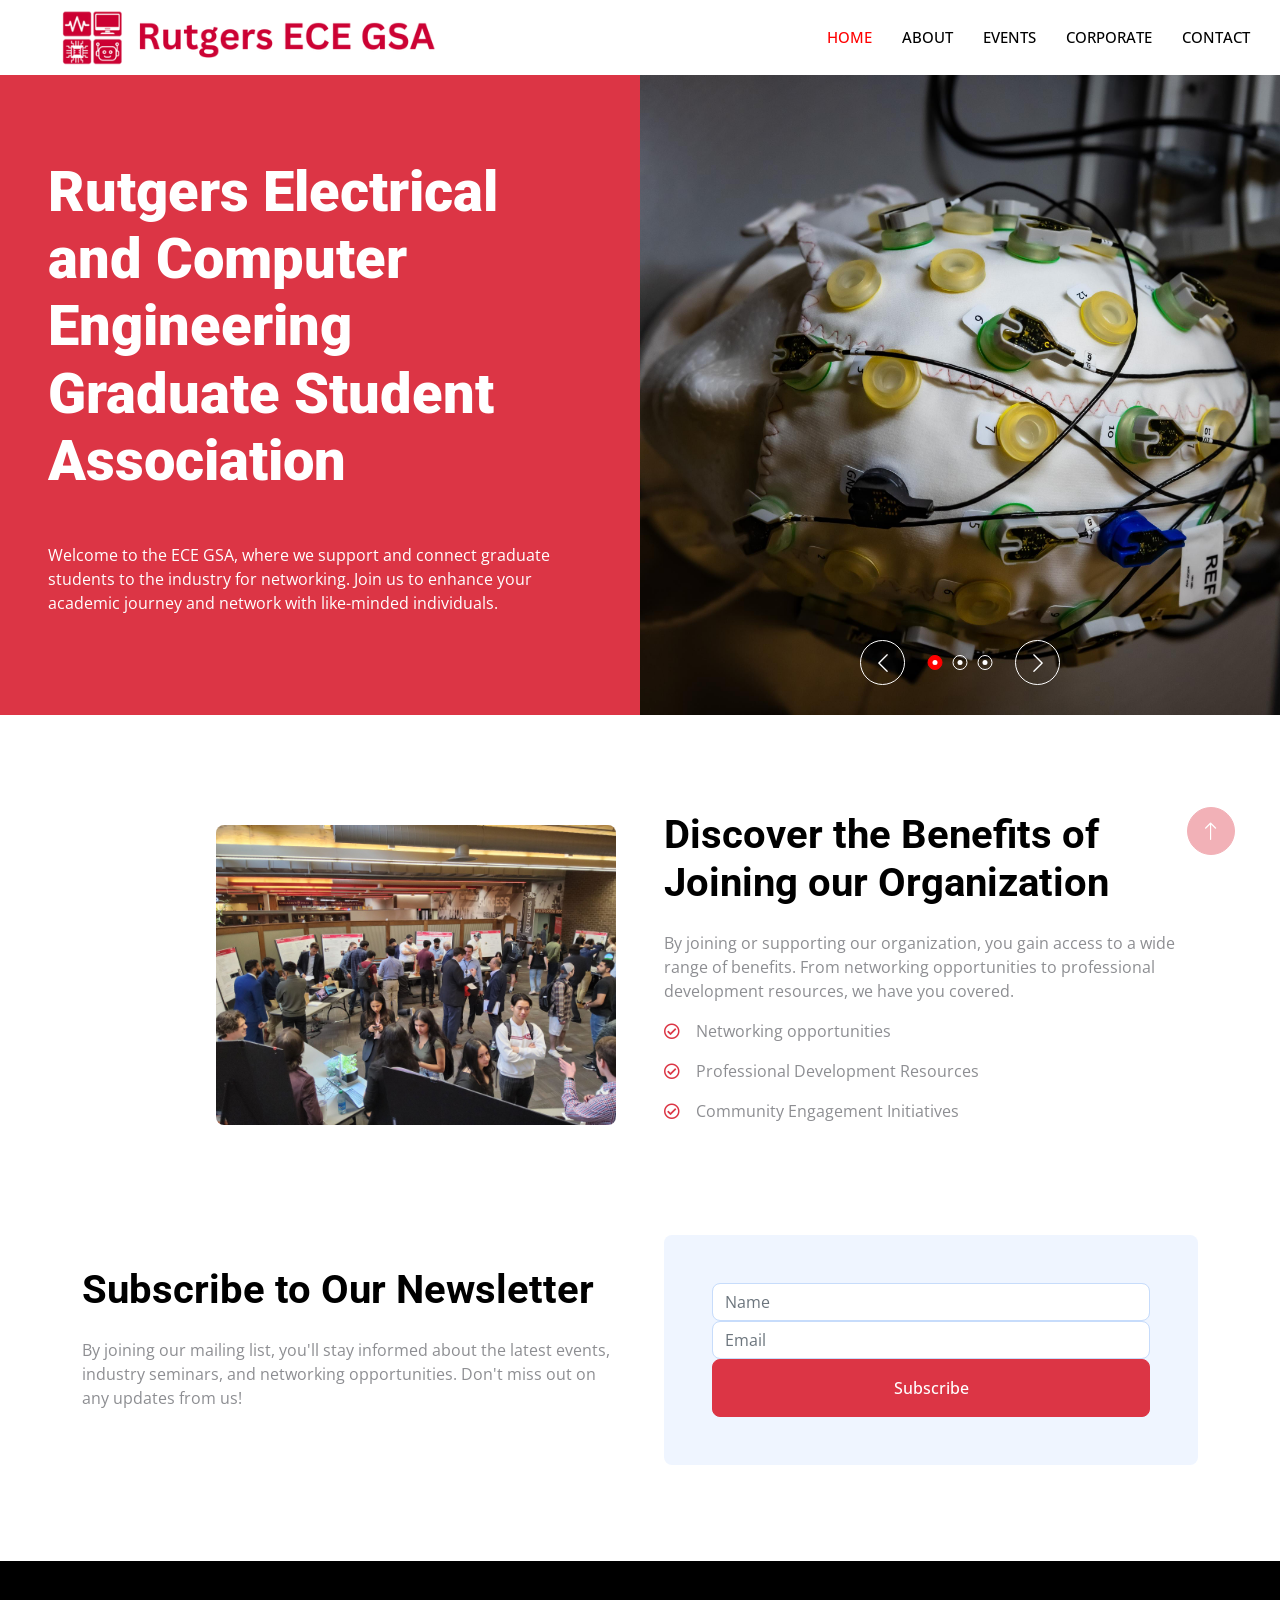
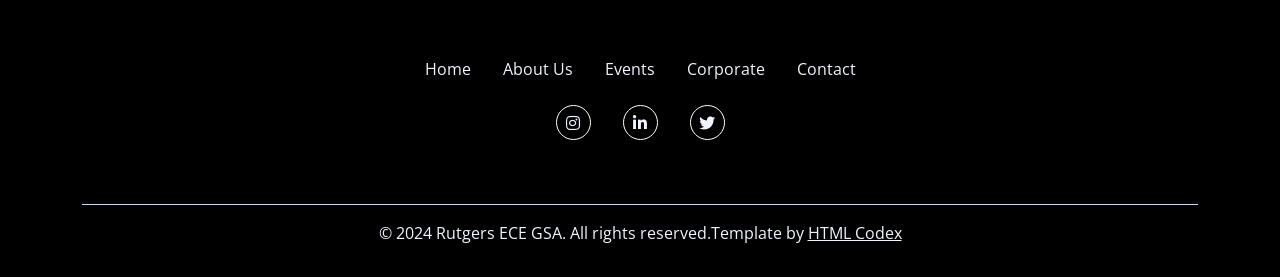
==== commit 02f790e4: "test logo size on phone" ====
--- a/index.html
+++ b/index.html
@@ -45,7 +45,7 @@
     <!-- Navbar Start -->
     <nav class="navbar navbar-expand-md bg-white navbar-light sticky-top p-0 wow fadeIn" data-wow-delay="0.1s">
         <a href="index.html" class="navbar-brand d-flex align-items-center px-4 px-lg-5">
-            <img src="img/logo_ece_gsa.png" alt="Logo" style="height: 80px; width: auto;">
+            <img src="img/logo_ece_gsa.png" alt="Logo" class="logo" style="max-height: 80px; width: auto;">
             <!-- <h1 class="m-0 text-danger ms-3">Rutgers ECE GSA</h1> -->
         </a>
         <button type="button" class="navbar-toggler me-4" data-bs-toggle="collapse" data-bs-target="#navbarCollapse">
--- a/css/style.css
+++ b/css/style.css
@@ -601,4 +601,16 @@
 
 .footer .copyright a:hover {
     color: var(--danger);
+}
+
+.logo {
+    height: auto;
+    width: auto;
+    max-height: 80px; /* Keep the logo size under control on larger screens */
+}
+
+@media only screen and (max-width: 600px) {
+    .logo {
+        max-height: 60px; /* Resize the logo for smaller screens */
+    }
 }
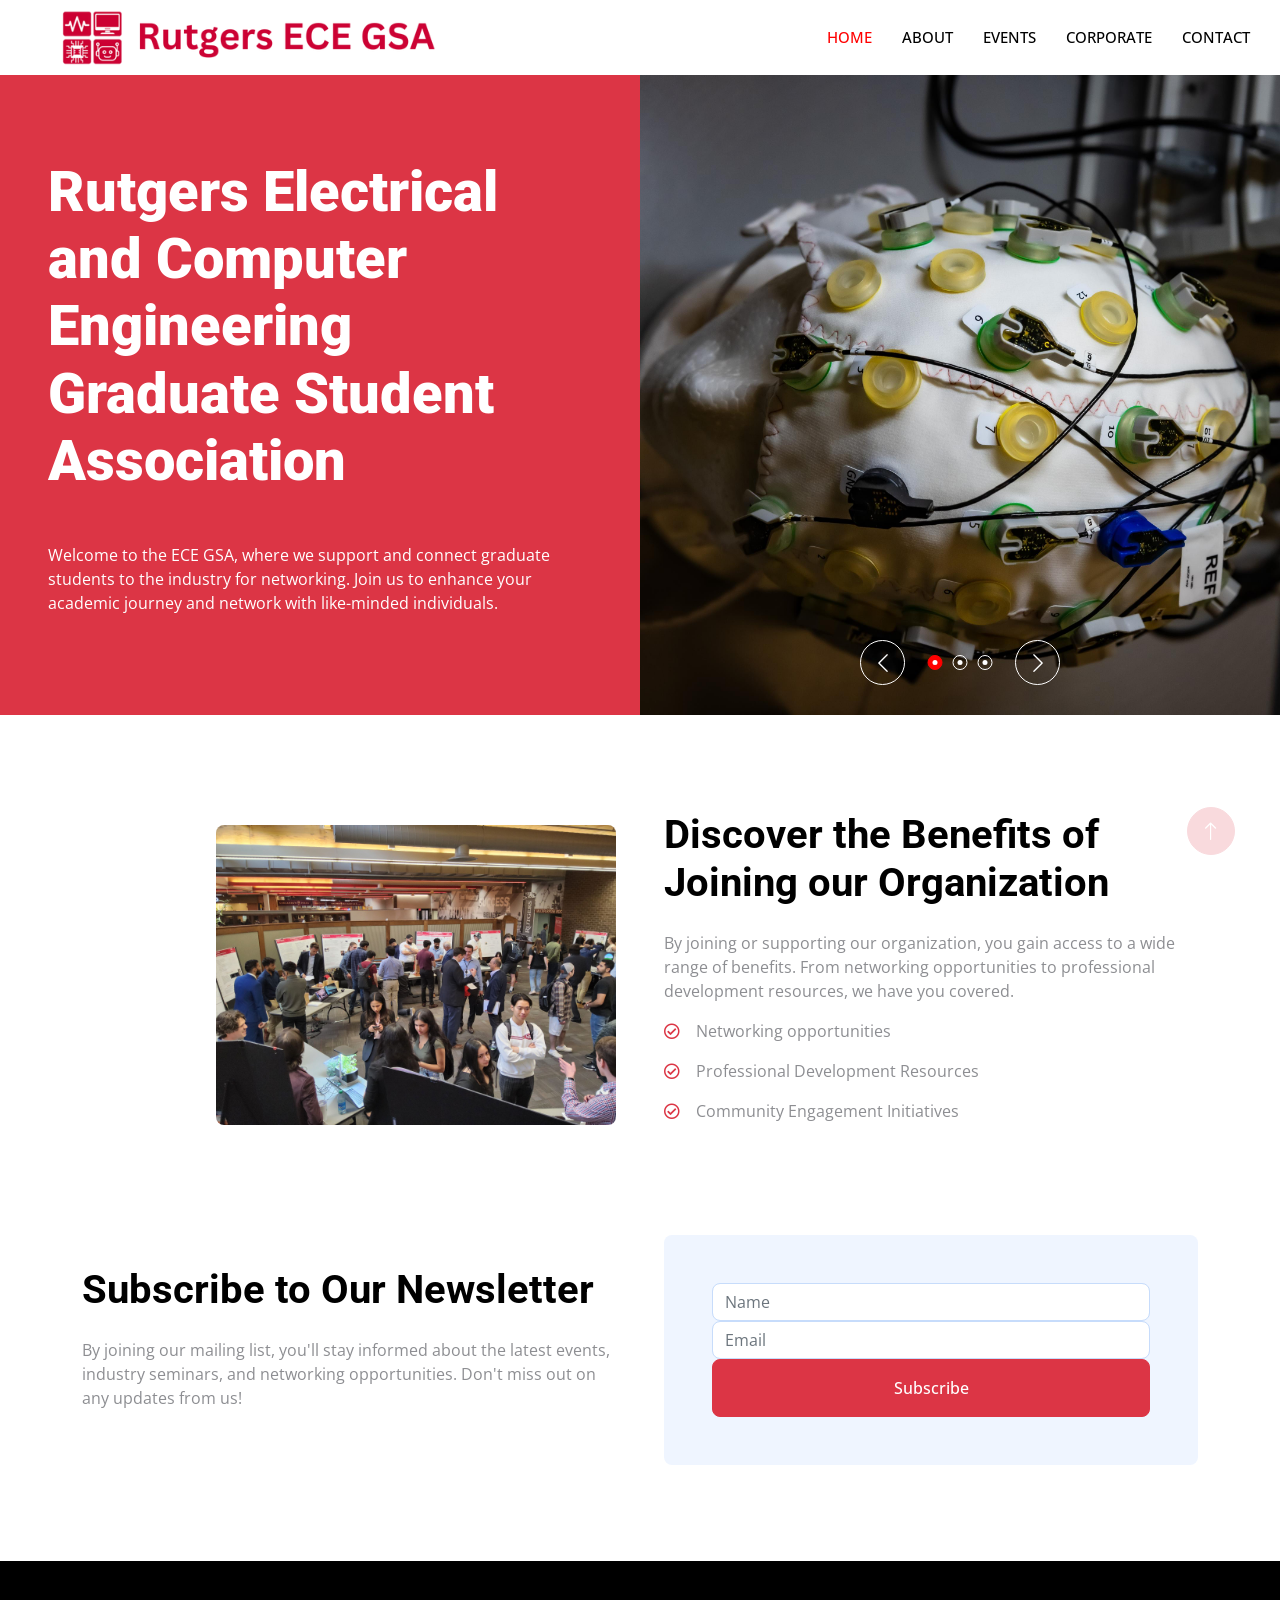
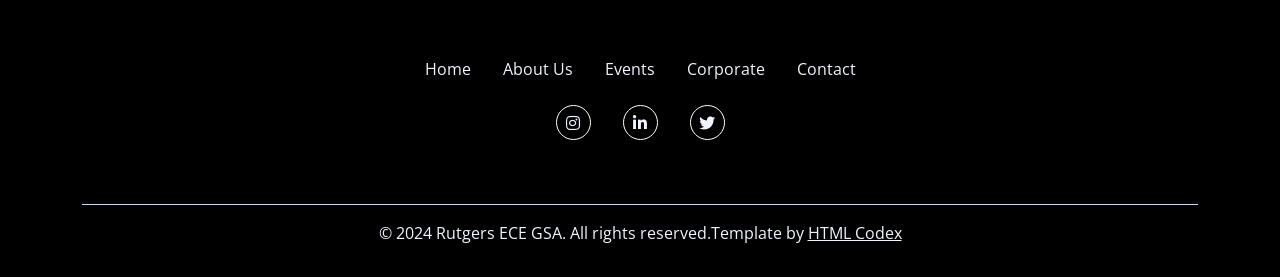
==== commit f1da64f9: "logo size test 2" ====
--- a/index.html
+++ b/index.html
@@ -45,7 +45,7 @@
     <!-- Navbar Start -->
     <nav class="navbar navbar-expand-md bg-white navbar-light sticky-top p-0 wow fadeIn" data-wow-delay="0.1s">
         <a href="index.html" class="navbar-brand d-flex align-items-center px-4 px-lg-5">
-            <img src="img/logo_ece_gsa.png" alt="Logo" class="logo" style="max-height: 80px; width: auto;">
+            <img src="img/logo_ece_gsa.png" alt="Logo" class="logo">
             <!-- <h1 class="m-0 text-danger ms-3">Rutgers ECE GSA</h1> -->
         </a>
         <button type="button" class="navbar-toggler me-4" data-bs-toggle="collapse" data-bs-target="#navbarCollapse">
--- a/css/style.css
+++ b/css/style.css
@@ -604,13 +604,13 @@
 }
 
 .logo {
-    height: auto;
-    width: auto;
-    max-height: 80px; /* Keep the logo size under control on larger screens */
+    max-height: 80px; /* Ensure the logo height fits within the navbar */
+    width: auto;      /* Keep the aspect ratio intact */
 }
 
 @media only screen and (max-width: 600px) {
     .logo {
-        max-height: 60px; /* Resize the logo for smaller screens */
+        max-height: 60px; /* Scale down on mobile */
+        width: auto;      /* Maintain aspect ratio */
     }
 }
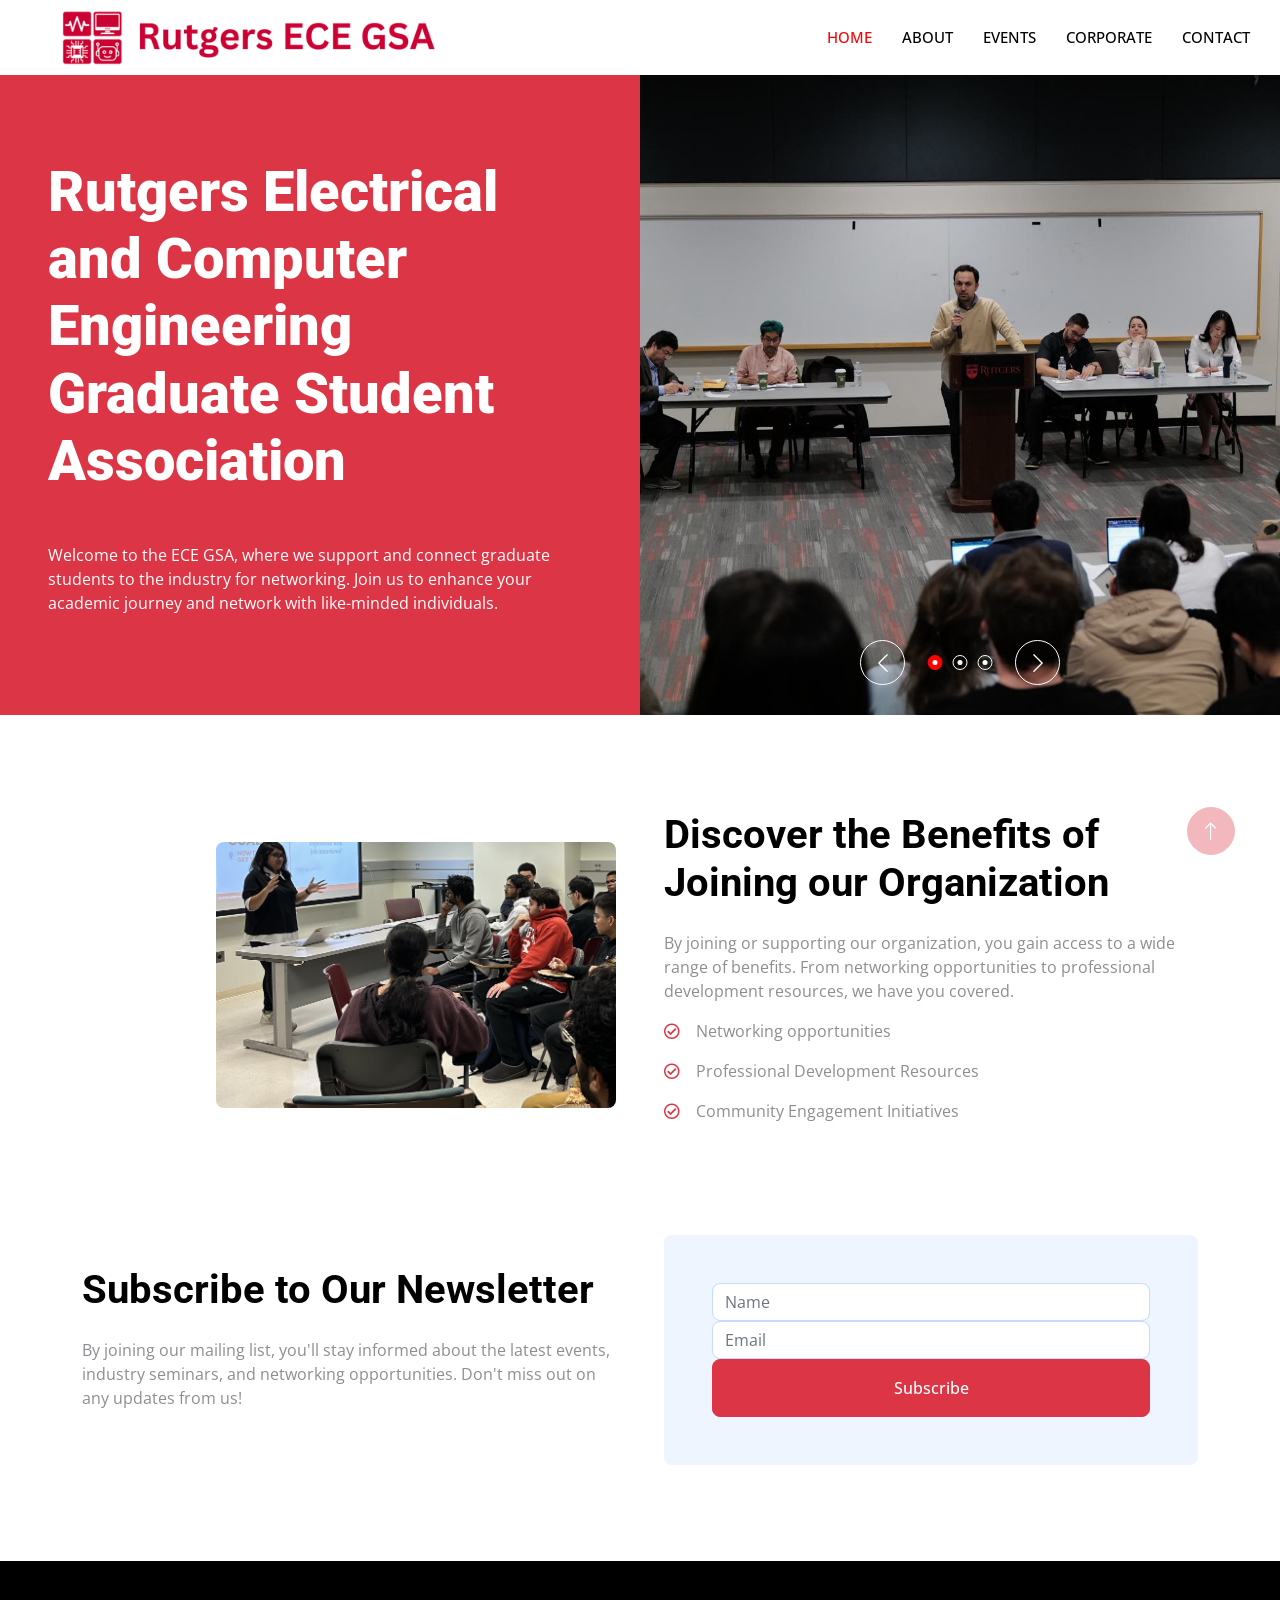
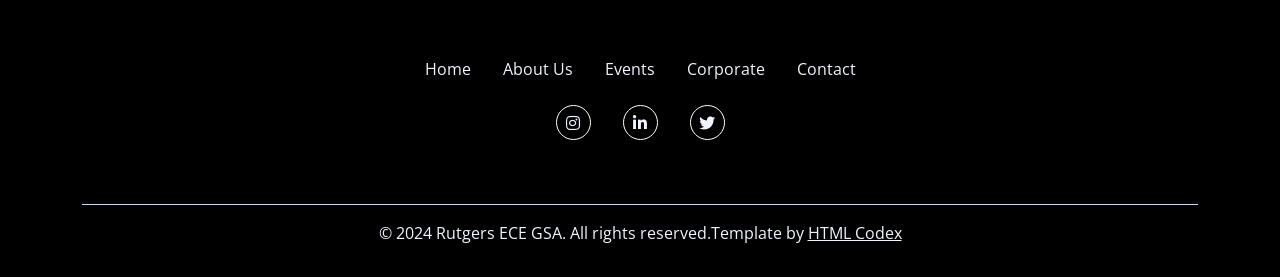
==== commit 5a619c10: "update aboutme and event" ====
--- a/index.html
+++ b/index.html
@@ -77,13 +77,13 @@
             <div class="col-lg-6 wow fadeIn" data-wow-delay="0.5s">
                 <div class="owl-carousel header-carousel">
                     <div class="owl-carousel-item position-relative">
-                        <img class="img-fluid" src="img/pic_from_rutgersECE1.jpg" alt="">
+                        <img class="img-fluid" src="img/faculty_debate.jpg" alt="">
                         <div class="owl-carousel-text">
                             <!-- <h1 class="display-1 text-white mb-0">Cardiology</h1> -->
                         </div>
                     </div>
                     <div class="owl-carousel-item position-relative">
-                        <img class="img-fluid" src="img/winlab.jpg" alt="">
+                        <img class="img-fluid" src="img/smore.jpg" alt="">
                         <div class="owl-carousel-text">
                             <!-- <h1 class="display-1 text-white mb-0">Neurology</h1> -->
                         </div>
@@ -107,7 +107,7 @@
             <div class="row g-5">
                 <div class="col-lg-6 wow fadeIn" data-wow-delay="0.1s">
                     <div class="d-flex flex-column">
-                        <img class="img-fluid rounded w-75 align-self-end" src="img/conference.jpeg" alt="">
+                        <img class="img-fluid rounded w-75 align-self-end" src="img/professional_development.jpg" alt="">
                     </div>
                 </div>
                 <div class="col-lg-6 wow fadeIn" data-wow-delay="0.5s">
--- a/css/style.css
+++ b/css/style.css
@@ -93,6 +93,13 @@
     align-items: center;
     justify-content: center;
     font-weight: normal;
+}
+
+.calendar-container {
+    display: flex;
+    justify-content: center;
+    align-items: center;
+    margin: 20px 0; /* Optional: Adds spacing above and below the calendar */
 }
 
 
@@ -121,16 +128,39 @@
     color: var(--danger);
 }
 
+.navbar-toggler {
+    margin-left: auto; /* Pushes the toggle to the right */
+}
+
+
 @media (max-width: 991.98px) {
-    .navbar .navbar-nav .nav-link  {
-        margin-right: 0;
-        padding: 10px 0;
+    .navbar {
+        display: flex; /* Flexbox for horizontal alignment */
+        justify-content: space-between; /* Space between logo and toggle */
+        align-items: center; /* Vertical centering of logo and toggle */
+        padding: 0 15px; /* Add padding if needed */
+        width: 100%; /* Ensure the navbar takes up full width */
+    }
+
+    .navbar-brand {
+        display: flex;
+        align-items: center;
+        margin-right: auto; /* Ensures the logo is on the far left */
+    }
+
+    .navbar-toggler {
+        margin-left: 0px; /* Reset margin-left for better alignment */
+        padding: 10px; /* Remove any padding around the toggle button */
+        position: absolute; /* Absolute positioning */
+        right: 5px; /* Align to the right edge with some spacing */
     }
 
     .navbar .navbar-nav {
         border-top: 1px solid #EEEEEE;
-    }
-}
+
+    }
+}
+
 
 .navbar .navbar-brand,
 .navbar a.btn {
@@ -288,9 +318,15 @@
 }
 
 .contact-header {
-    background: url(../img/header-contact.png) top center no-repeat;
+    background: url(../img/header-contact.jpg) top center no-repeat;
     background-size: cover;
 }
+
+.events-header {
+    background: url(../img/header-events.jpg) top center no-repeat;
+    background-size: cover;
+}
+
 
 .breadcrumb-item + .breadcrumb-item::before {
     color: var(--light);
@@ -608,9 +644,13 @@
     width: auto;      /* Keep the aspect ratio intact */
 }
 
-@media only screen and (max-width: 600px) {
+@media (max-width: 600px) {
     .logo {
-        max-height: 60px; /* Scale down on mobile */
-        width: auto;      /* Maintain aspect ratio */
-    }
-}+        max-width: 80%; /* Limit the width on smaller screens */
+        height: auto;   /* Maintain aspect ratio */
+    }
+}
+
+.alumni-name {
+    font-size: 18px; /* adjust the value as needed */
+  }
